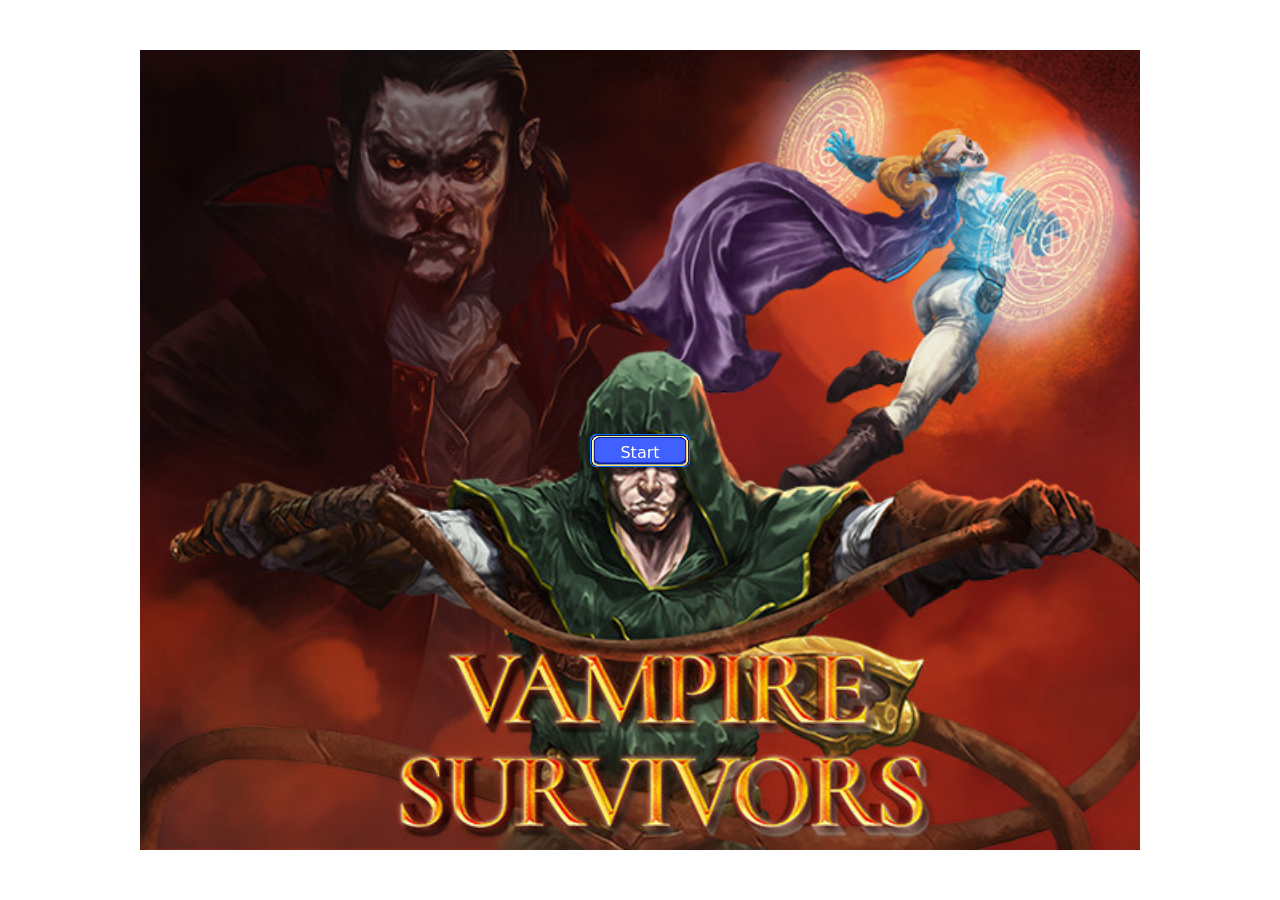
==== index.html @ 5c185f8d "add life sprite and animation" ====
<!DOCTYPE html>
<html lang="en" class="h-100 w-100">
<head>
    <meta charset="UTF-8">
    <meta name="viewport" content="width=device-width, initial-scale=1.0">
    <title>Document</title>

    <link href="https://cdn.jsdelivr.net/npm/bootstrap@5.3.2/dist/css/bootstrap.min.css" rel="stylesheet"
        integrity="sha384-T3c6CoIi6uLrA9TneNEoa7RxnatzjcDSCmG1MXxSR1GAsXEV/Dwwykc2MPK8M2HN" crossorigin="anonymous" />
        <link rel="stylesheet" href="https://cdnjs.cloudflare.com/ajax/libs/font-awesome/4.7.0/css/font-awesome.min.css" 
        integrity="sha512-SfTiTlX6kk+qitfevl/7LibUOeJWlt9rbyDn92a1DqWOw9vWG2MFoays0sgObmWazO5BQPiFucnnEAjpAB+/Sw==" 
        crossorigin="anonymous" referrerpolicy="no-referrer" />

    <link rel="stylesheet" href="assets/css/main.css">
</head>
<body class="h-100 w-100 d-flex flex-column justify-content-center align-items-center">

    <div id="start-panel" class="panel panel-start d-flex flex-column justify-content-center align-items-center">
        <button id="btn-start-game" class="btn btn-primary">Start</button>
    </div>

    <div id="game-panel" class="panel hidden position-relative">
        <canvas id="main-canvas"></canvas> 
        <div class="game-controls position-absolute d-flex gap-3">
            <i id="btn-pause" class="fa fa-pause text-light" aria-hidden="true" role="button"></i>
            <i id="btn-play" class="fa fa-play text-light" aria-hidden="true" role="button"></i>
        </div>
    </div>

    <div id="end-panel" class="end-panel d-flex flex-column justify-content-center align-items-center">
        <button id="btn-retry" class="btn btn-primary">Try again</button>
    </div>


    <script src="https://cdn.jsdelivr.net/npm/bootstrap@5.3.2/dist/js/bootstrap.bundle.min.js" 
        integrity="sha384-C6RzsynM9kWDrMNeT87bh95OGNyZPhcTNXj1NW7RuBCsyN/o0jlpcV8Qyq46cDfL" crossorigin="anonymous"></script>
    <script src="assets/js/constants.js"></script>
    <script src="assets/js/models/life.js"></script>
    <script src="assets/js/models/boss.js"></script>
    <script src="assets/js/models/drop.js"></script>
    <script src="assets/js/models/timer.js"></script>
    <script src="assets/js/models/score.js"></script>
    <script src="assets/js/models/enemy.js"></script>
    <script src="assets/js/models/background.js"></script>
    <script src="assets/js/models/bullet.js"></script>
    <script src="assets/js/models/character.js"></script>
    <script src="assets/js/models/game.js"></script>
    <script src="assets/js/main.js"></script>
    
</body>
</html>
---- assets/css/main.css ----
canvas {
    border: 2px solid black;
}

.panel-start {
    background-image: url('/assets/img/backgrounds/panel-start.jpg');
    background-size: cover;

}

.panel {
    max-width: 1000px;
    max-height: 800px;
    width: 100%;
    height: 100%;
}

.hidden {
    display: none !important;
}

.end-panel {
    background-image: url('/assets/img/backgrounds/game-over-panel.png');
    background-size: cover;
    background-position: no-repeat;
    max-width: 1000px;
    max-height: 800px;
    width: 100%;
    height: 100%;
}

#btn-start-game {
    background-image: url('/assets//img/buttons/button_blue.png');
    background-size: cover;
    max-width: 100px;
    max-height: 33px;
    width: 100%;
    height: 100%;
    
}

#btn-retry {
    background-image: url('/assets//img/buttons/button_red.png');
    background-size: cover;
    max-width: 100px;
    max-height: 33px;
    width: 100%;
    height: 100%;
}

.game-controls {
    right: 30px;
    top: 40px;
}
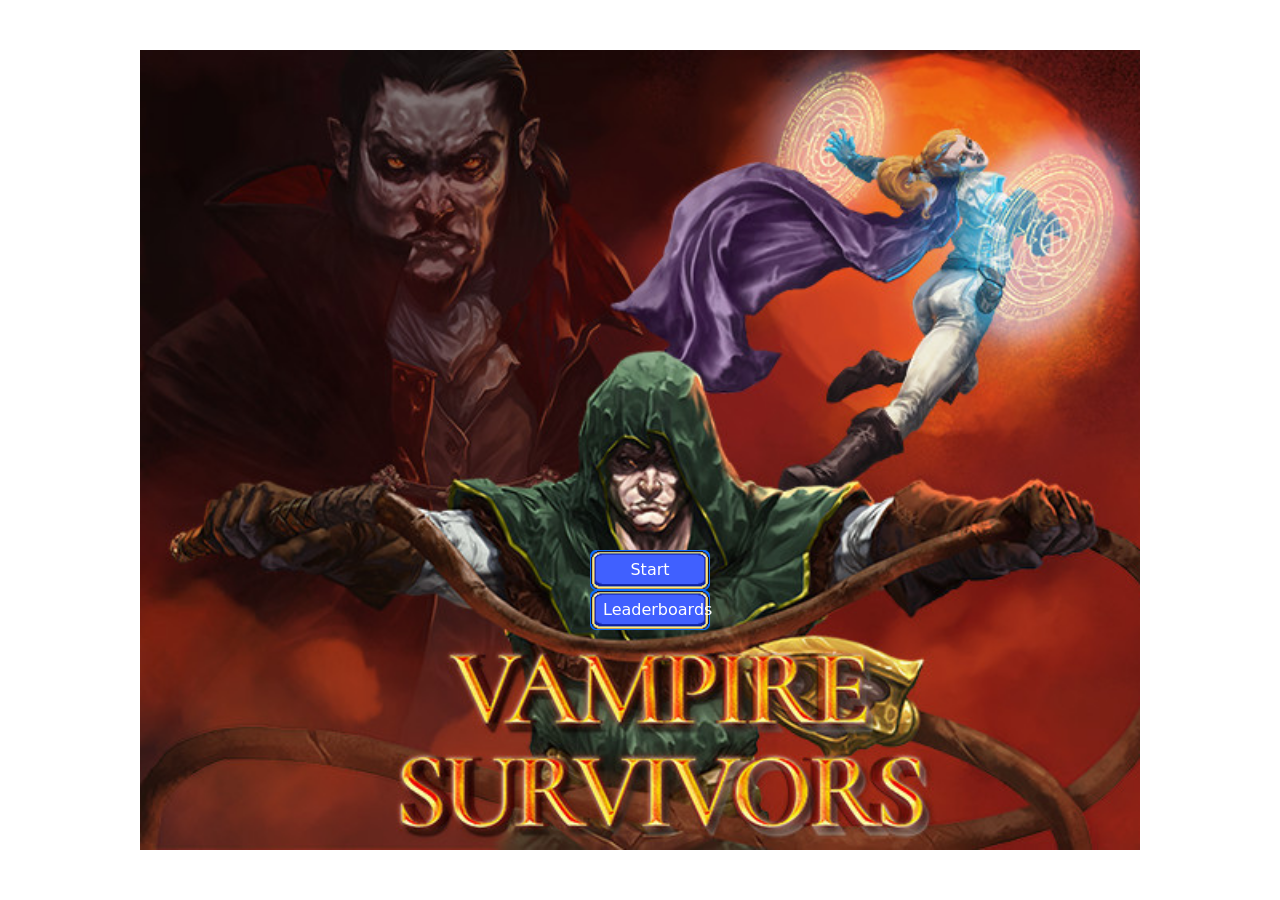
==== commit 4974873c: "add leaderboard" ====
--- a/index.html
+++ b/index.html
@@ -15,8 +15,16 @@
 </head>
 <body class="h-100 w-100 d-flex flex-column justify-content-center align-items-center">
 
-    <div id="start-panel" class="panel panel-start d-flex flex-column justify-content-center align-items-center">
+    <audio id="backgroundMusic" src="/assets//sonidos/assets_sfx_bgm_elrond_forest.ogg" loop></audio>
+    <audio id="shootSound" src="/assets/sonidos/VS_Projectile_v06-02.ogg"></audio>
+    <audio id="gameOverSound" src="/assets/sonidos/assets_sfx_VS_GameOver_v02-01.ogg"></audio>
+    <audio id="healSound" src="/assets/sonidos/assets_sfx_VS_Gem_v04-01-B.ogg"></audio>
+    <audio id="hittedSound" src="/assets/sonidos/assets_sfx_VS_EnemyHit_v06-02.ogg"></audio>
+
+
+    <div id="start-panel" class="panel panel-start d-flex flex-column justify-content-center">
         <button id="btn-start-game" class="btn btn-primary">Start</button>
+        <button id="btn-leaderboards" class="btn btn-primary">Leaderboards</button>
     </div>
 
     <div id="game-panel" class="panel hidden position-relative">
@@ -35,9 +43,10 @@
     <script src="https://cdn.jsdelivr.net/npm/bootstrap@5.3.2/dist/js/bootstrap.bundle.min.js" 
         integrity="sha384-C6RzsynM9kWDrMNeT87bh95OGNyZPhcTNXj1NW7RuBCsyN/o0jlpcV8Qyq46cDfL" crossorigin="anonymous"></script>
     <script src="assets/js/constants.js"></script>
+    <script src="assets/js/models/finalboss.js"></script>
+    <script src="assets/js/models/drop.js"></script>
     <script src="assets/js/models/life.js"></script>
     <script src="assets/js/models/boss.js"></script>
-    <script src="assets/js/models/drop.js"></script>
     <script src="assets/js/models/timer.js"></script>
     <script src="assets/js/models/score.js"></script>
     <script src="assets/js/models/enemy.js"></script>
--- a/assets/css/main.css
+++ b/assets/css/main.css
@@ -19,6 +19,16 @@
     display: none !important;
 }
 
+.leader-panel {
+    background-image: url('/assets/img/backgrounds/leaderboard.png');
+    background-size: cover;
+    background-position: no-repeat;
+    max-width: 1000px;
+    max-height: 800px;
+    width: 100%;
+    height: 100%;
+}
+
 .end-panel {
     background-image: url('/assets/img/backgrounds/game-over-panel.png');
     background-size: cover;
@@ -32,20 +42,32 @@
 #btn-start-game {
     background-image: url('/assets//img/buttons/button_blue.png');
     background-size: cover;
-    max-width: 100px;
-    max-height: 33px;
+    max-width: 120px;
+    max-height: 40px;
     width: 100%;
     height: 100%;
+    margin-top: 280px;
+    margin-left: 450px;
     
+}
+#btn-leaderboards {
+    background-image: url('/assets//img/buttons/button_blue.png');
+    background-size: cover;
+    max-width: 120px;
+    max-height: 40px;
+    width: 100%;
+    height: 100%;
+    margin-left: 450px;
 }
 
 #btn-retry {
     background-image: url('/assets//img/buttons/button_red.png');
     background-size: cover;
-    max-width: 100px;
-    max-height: 33px;
+    max-width: 120px;
+    max-height: 40px;
     width: 100%;
     height: 100%;
+    margin-top: 280px;
 }
 
 .game-controls {
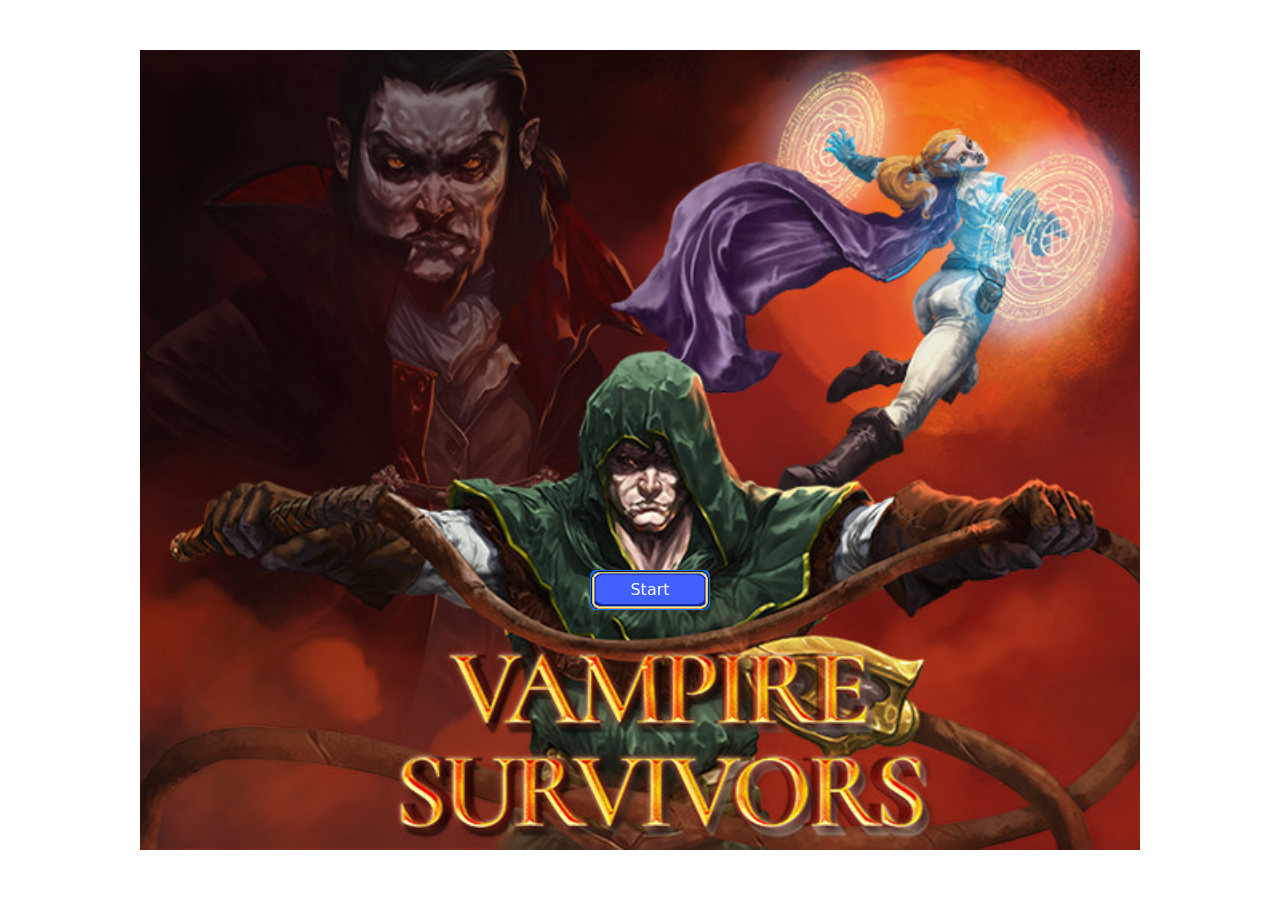
==== commit 14bfa156: "final version" ====
--- a/index.html
+++ b/index.html
@@ -24,7 +24,6 @@
 
     <div id="start-panel" class="panel panel-start d-flex flex-column justify-content-center">
         <button id="btn-start-game" class="btn btn-primary">Start</button>
-        <button id="btn-leaderboards" class="btn btn-primary">Leaderboards</button>
     </div>
 
     <div id="game-panel" class="panel hidden position-relative">
--- a/assets/css/main.css
+++ b/assets/css/main.css
@@ -17,16 +17,6 @@
 
 .hidden {
     display: none !important;
-}
-
-.leader-panel {
-    background-image: url('/assets/img/backgrounds/leaderboard.png');
-    background-size: cover;
-    background-position: no-repeat;
-    max-width: 1000px;
-    max-height: 800px;
-    width: 100%;
-    height: 100%;
 }
 
 .end-panel {
